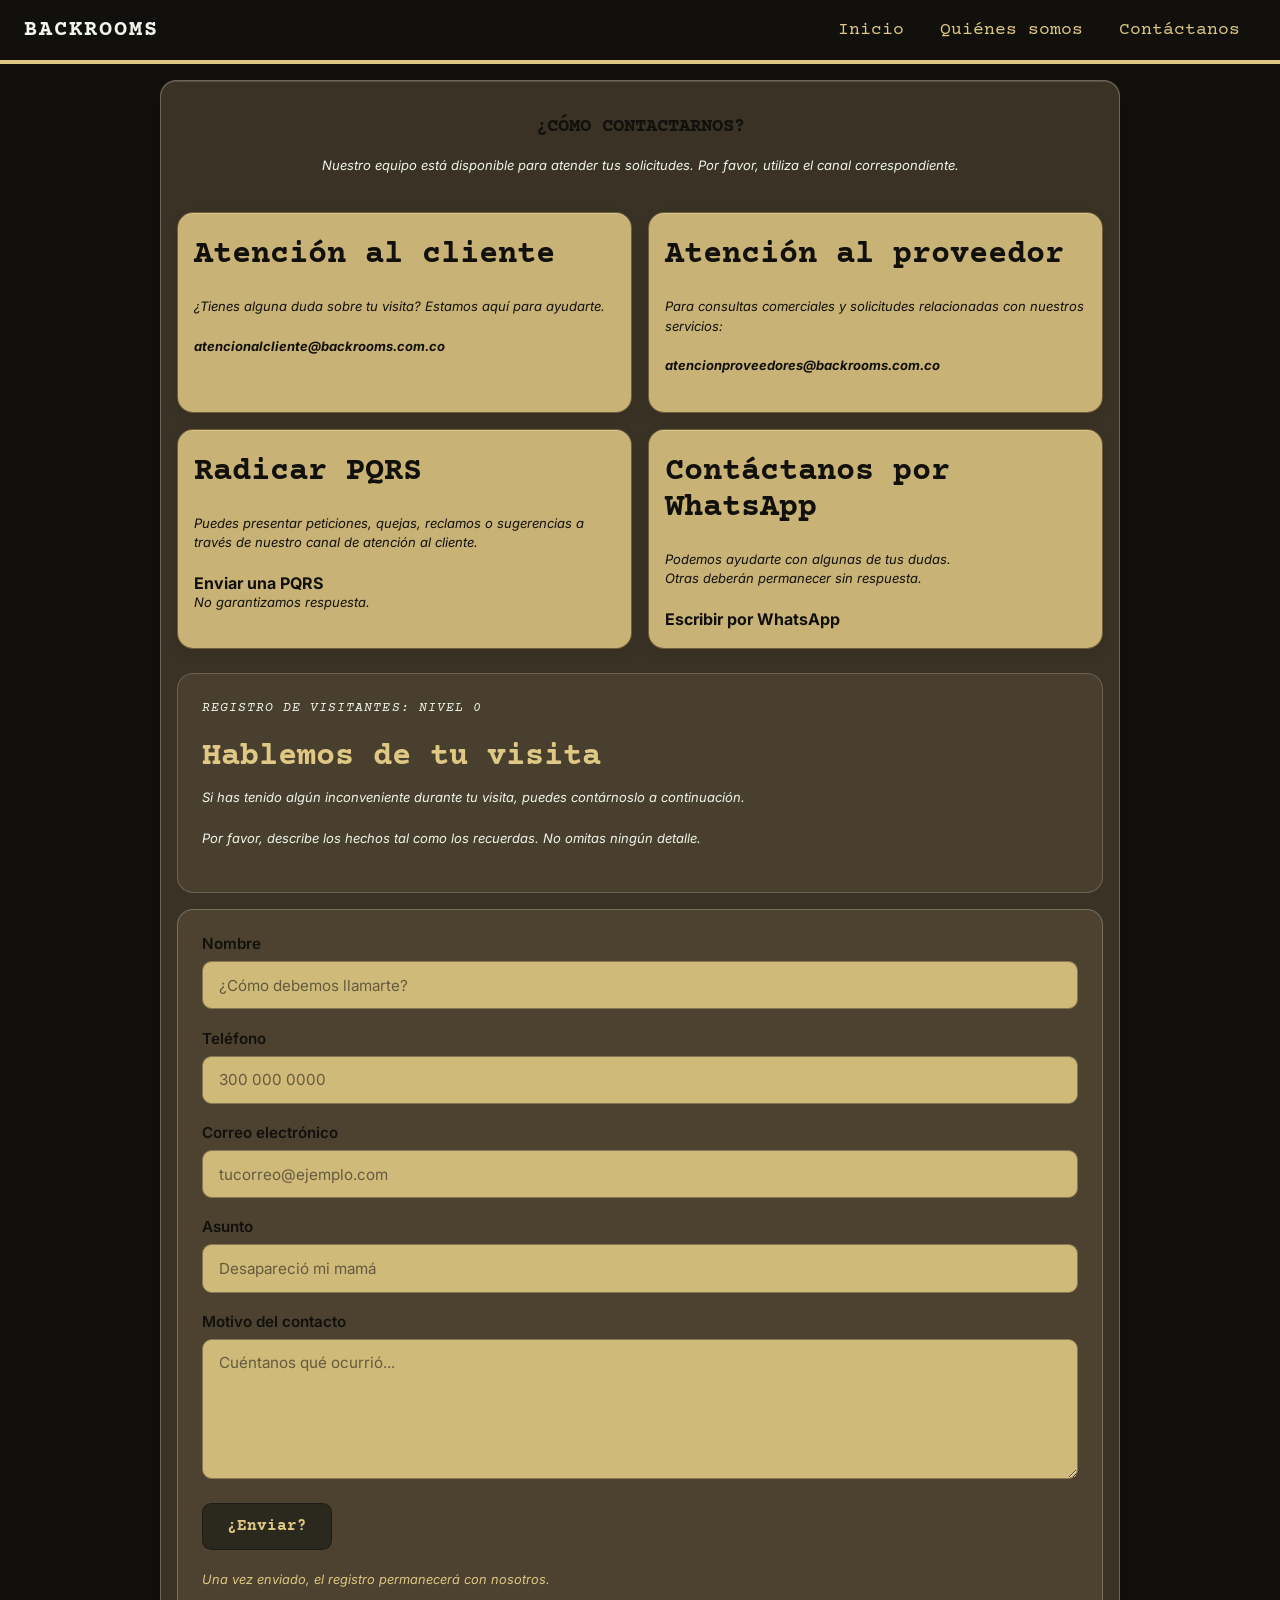
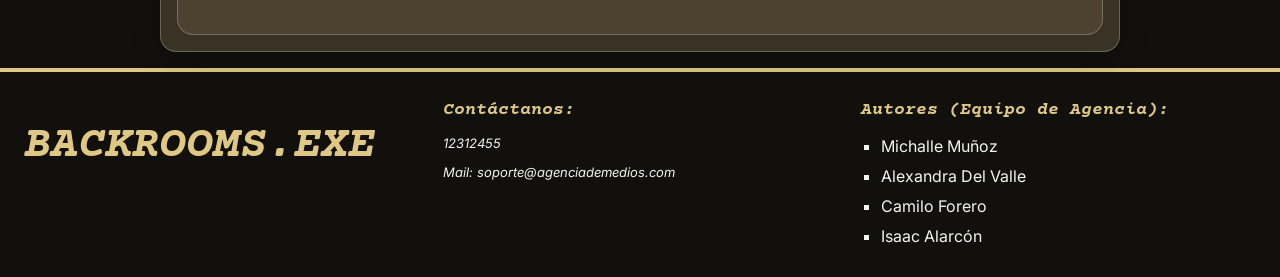
==== contacto.html @ 1b86b2b0 "first commit" ====
<!doctype html>
<html lang="es">

<head>
    <meta charset="UTF-8" />
    <meta name="viewport" content="width=device-width, initial-scale=1.0" />
    <title>Los Backrooms</title>
    <link rel="stylesheet" href="styles.css" />
    <script src="app.js" defer></script>
    <link rel="preconnect" href="https://fonts.googleapis.com" />
    <link rel="preconnect" href="https://fonts.gstatic.com" crossorigin />
    <link
        href="https://fonts.googleapis.com/css2?family=Courier+Prime:ital,wght@0,400;0,700;1,400;1,700&family=Inter:ital,opsz,wght@0,14..32,100..900;1,14..32,100..900&display=swap"
        rel="stylesheet" />
</head>

<!-- ESTILOS CSS PROPIOS DE ESTA PÁGINA DE CONTACTO. -->
<style>
    /* Fondo de la página: usa los colores definidos en las variables globales y un GIF. */
    body {
        background-color: var(--void);
        background-image: url(https://media0.giphy.com/media/v1.Y2lkPTc5MGI3NjExa3g2Z3ZjdDl2Z2w4b3RtbDJkeHk4Ym5sbjRra2xqeHIwYjBrbnlrYSZlcD12MV9pbnRlcm5hbF9naWZfYnlfaWQmY3Q9Zw/UyYcK4GZKyBHA44JXW/giphy.gif);
        color: var(--void);
        background-size: cover;
        background-position: center;
        background-repeat: no-repeat;
        background-attachment: fixed;
    }

    /* Separa ligeramente el contenido principal de la parte superior e inferior */
    main {
        padding-top: 1rem;
        padding-bottom: 1rem;
        background-color: transparent;
    }

    /* Contenedor general: limita el ancho, centra el contenido y crea un efecto de vidrio. */
    .contacto {
        max-width: 60rem;
        margin: 0 auto;
        padding: 1rem;

        background: color-mix(in srgb,
                var(--carpet) 35%,
                transparent);

        /* Desenfoca lo que queda detrás del contenedor (efecto cristal). */
        backdrop-filter: blur(12px);
        /* Prefijo para compatibilidad con navegadores basados en WebKit. */
        -webkit-backdrop-filter: blur(12px);

        border: 1px solid rgba(255, 255, 220, 0.25);
        border-radius: 1rem;

        box-shadow:
            0 8px 32px rgba(0, 0, 0, 0.20),
            inset 0 1px 0 rgba(255, 255, 255, 0.15);

        gap: 0.75rem;
    }

    /* Organiza las tarjetas de contacto en dos columnas con espacio entre ellas. */
    .canales-contacto {
        display: grid;
        grid-template-columns: repeat(2, minmax(0, 1fr));
        gap: 1rem;

    }

    /* Hace que el título y la introducción ocupen todo el ancho de la cuadrícula. */
    .canales-cabecera {
        text-align: center;
        grid-column: 1 / -1;
    }

    p {
        font-size: small;
        font-style: italic;
    }

    /* Apariencia de cada tarjeta de contacto: fondo, bordes, sombra y animación. */
    .canal {
        min-width: 0;
        padding: 1rem;

        background: color-mix(in srgb,
                var(--bg-wall) 82%,
                #655034);

        border: 1px solid rgba(65, 48, 27, 0.65);
        border-radius: 1rem;

        box-shadow:
            0 4px 12px rgba(25, 17, 8, 0.15),
            inset 0 1px 0 rgba(255, 255, 220, 0.25);

        /* Permite partir textos largos, como correos, para que no se salgan de la tarjeta. */
        overflow-wrap: anywhere;

        /* Suaviza los cambios visuales que ocurren al pasar el cursor. */
        transition:
            transform 0.25s ease,
            box-shadow 0.25s ease,
            background 0.25s ease;
    }

    /* Al pasar el cursor, aclara la tarjeta, la eleva un poco y refuerza la sombra. */
    .canal:hover {
        background: color-mix(in srgb,
                var(--bg-wall) 90%,
                white);

        transform: translateY(-3px);

        box-shadow:
            0 8px 20px rgba(25, 17, 8, 0.22),
            inset 0 1px 0 rgba(255, 255, 220, 0.4);
    }

    /* Estilo de los subtítulos dentro de las tarjetas. */
    .canal h2 {
        color: var(--void);
        margin-top: 0.5rem;
    }

    /* Mejora la legibilidad de los párrafos dentro de cada tarjeta. */
    .canal p {
        color: var(--void);
        line-height: 1.5;
    }

    /* Apariencia inicial de los enlaces de contacto. */
    .canal a {
        text-decoration: none;
        outline: none;
        text-underline-offset: 3px;
        color: var(--void);

        transition:
            color 0.25s ease,
            text-shadow 0.25s ease;
    }

    /* Resalta los enlaces al pasar el cursor con el color neón y un brillo. */
    .canal a:hover {
        color: var(--neon);
        text-shadow: 0 0 8px var(--neon);
    }

    /* Caja introductoria que presenta el formulario con un estilo semitransparente. */
    .introduccion-contacto {
        margin-top: 1.5rem;
        padding: 1.5rem;

        background: color-mix(in srgb, var(--carpet) 20%, transparent);
        border: 1px solid color-mix(in srgb, var(--neon) 20%, transparent);
        border-radius: 1rem;
    }

    /* Tipografía y separación del título de la introducción. */
    .introduccion-contacto h2 {
        color: var(--bg-wall);
        font-family: var(--font-title);
        margin: 0.75rem 0;
    }

    /* Texto decorativo que simula una etiqueta o mensaje del sistema Backrooms. */
    .texto-sistema {
        color: var(--neon);
        font-family: var(--font-title);
        font-size: 0.8rem;
        letter-spacing: 0.08em;
    }

    /* Contenedor visual del formulario. */
    .formulario-contacto {
        margin-top: 1rem;
        padding: 1.5rem;

        background: color-mix(in srgb, var(--carpet) 25%, transparent);
        border: 1px solid color-mix(in srgb, var(--neon) 25%, transparent);
        border-radius: 1rem;
    }

    #formContacto .campo {
        display: flex;
        flex-direction: column;
        gap: 0.5rem;
        margin-bottom: 1.2rem;
    }

    /* Estilo de las etiquetas que describen cada campo del formulario. */
    #formContacto label {
        color: var(--void);
        font-family: var(--font-text);
        font-weight: 600;
        font-size: 0.95rem;
    }

    /* Estilo compartido por inputs y textarea: tamaño, relleno, colores y bordes. */
    #formContacto .form-control {
        display: block;
        width: 100%;
        box-sizing: border-box;
        padding: 0.85rem 1rem;

        color: var(--void);
        background: color-mix(in srgb, var(--bg-wall) 90%, transparent);

        border: 1px solid var(--carpet);
        border-radius: 0.6rem;

        font-family: var(--font-text);
        font-size: 0.95rem;

        transition:
            background 0.2s ease,
            border-color 0.2s ease,
            box-shadow 0.2s ease;
    }

    /* Color del texto de ejemplo que aparece dentro de los campos vacíos. */
    #formContacto .form-control::placeholder {
        color: color-mix(in srgb, var(--text) 65%, transparent);
    }

    /* Estado de enfoque: indica visualmente qué campo está seleccionado. */
    #formContacto .form-control:focus {
        outline: none;
        background: var(--bg-wall);
        border-color: var(--neon);
        box-shadow: 0 0 0 3px color-mix(in srgb, var(--neon) 25%, transparent);
    }

    /* El área de mensaje tiene una altura mínima y permite cambiar su altura verticalmente. */
    #formContacto textarea {
        min-height: 140px;
        resize: vertical;
    }

    #formContacto .acciones-formulario {
        margin-top: 1.5rem;
    }

    /* Estilo base del botón que envía el formulario. */
    #formContacto button[type="submit"] {
        padding: 0.85rem 1.5rem;

        color: var(--bg-wall);
        background-color: var(--text);

        border: 1px solid color-mix(in srgb, var(--void) 50%, transparent);
        border-radius: 0.6rem;

        font-family: var(--font-title);
        font-weight: 700;
        font-size: 1rem;

        cursor: pointer;

        transition:
            background 0.2s ease,
            transform 0.2s ease,
            box-shadow 0.2s ease;
    }

    /* Efecto del botón cuando el cursor está encima. */
    #formContacto button[type="submit"]:hover {
        background: var(--neon);
        transform: translateY(-2px);
        box-shadow: 0 5px 16px color-mix(in srgb, var(--void) 25%, transparent);
    }

    /* Indicador visible para navegar hasta el botón usando el teclado. */
    #formContacto button[type="submit"]:focus-visible {
        outline: 2px solid var(--neon);
        outline-offset: 4px;
    }

    /* Estilo de los avisos que mantienen el tono inquietante del sitio. */
    #formContacto .aviso-inquietante {
        margin-top: 1.25rem;
        color: var(--bg-wall);
        font-family: var(--font-text);
        font-size: 0.8rem;
    }
</style>

<body>
    <!-- ENCABEZADO -->
    <header class="navbar">
        <a href="index.html" class="logo">BACKROOMS</a>

        <nav>
            <ul class="nav-links">
                <li><a href="index.html">Inicio</a></li>
                <li><a href="quienes-somos.html">Quiénes somos</a></li>
                <li><a href="contacto.html">Contáctanos</a></li>
            </ul>
        </nav>
    </header>

    <!-- CUERPO -->
    <main>
        <section class="contacto">

            <!-- CANALES DE CONTACTO -->
            <section class="canales-contacto">
                <div class="canales-cabecera">
                    <h1>¿CÓMO CONTACTARNOS?</h1>

                    <p>
                        Nuestro equipo está disponible para atender tus solicitudes.
                        Por favor, utiliza el canal correspondiente.
                    </p>
                </div>


                <!-- ATENCIÓN AL CLIENTE -->
                <div class="canal">
                    <h2>Atención al cliente</h2>

                    <p>
                        ¿Tienes alguna duda sobre tu visita?
                        Estamos aquí para ayudarte.
                    </p>

                    <p>
                        <strong>
                            <a href="mailto:atencionalcliente@backrooms.com.co">
                                atencionalcliente@backrooms.com.co
                            </a>
                        </strong>
                    </p>
                </div>

                <!-- ATENCIÓN A PROVEEDORES -->
                <div class="canal">
                    <h2>Atención al proveedor</h2>

                    <p>
                        Para consultas comerciales y solicitudes
                        relacionadas con nuestros servicios:
                    </p>

                    <p>
                        <strong>
                            <a href="mailto:atencionproveedores@backrooms.com.co">
                                atencionproveedores@backrooms.com.co
                            </a>
                        </strong>
                    </p>
                </div>

                <!-- PQRS -->
                <div class="canal">
                    <h2>Radicar PQRS</h2>

                    <p>
                        Puedes presentar peticiones, quejas,
                        reclamos o sugerencias a través de nuestro
                        canal de atención al cliente.
                    </p>

                    <strong>
                        <a href="mailto:atencionalcliente@backrooms.com.co">
                            Enviar una PQRS
                        </a>
                    </strong>

                    <p class="aviso-inquietante">
                        No garantizamos respuesta.
                    </p>
                </div>

                <!-- WHATSAPP -->
                <div class="canal">
                    <h2>Contáctanos por WhatsApp</h2>

                    <p>
                        Podemos ayudarte con algunas de tus dudas.
                        <br>Otras deberán permanecer sin respuesta.
                    </p>

                    <strong>
                        <a href="https://wa.me/57XXXXXXXXXX" target="_blank" rel="noopener noreferrer">
                            Escribir por WhatsApp
                        </a>
                    </strong>
                </div>
            </section>

            <!-- INTRODUCCIÓN AL FORMULARIO -->
            <section class="introduccion-contacto">
                <p class="texto-sistema">
                    REGISTRO DE VISITANTES: NIVEL 0
                </p>

                <h2>Hablemos de tu visita</h2>

                <p>
                    Si has tenido algún inconveniente durante tu visita,
                    puedes contárnoslo a continuación.
                </p>

                <p class="aviso-inquietante">
                    Por favor, describe los hechos tal como los recuerdas.
                    No omitas ningún detalle.
                </p>
            </section>

            <!-- FORMULARIO -->
            <section class="formulario-contacto">
                <form id="formContacto">

                    <div class="campo">
                        <label for="nombre">Nombre</label>

                        <input type="text" class="form-control" name="nombre" id="nombre"
                            placeholder="¿Cómo debemos llamarte?" autocomplete="name" required>
                    </div>

                    <div class="campo">
                        <label for="telefono">Teléfono</label>

                        <input type="tel" class="form-control" name="telefono" id="telefono" placeholder="300 000 0000"
                            autocomplete="tel" inputmode="tel" maxlength="14" required>
                    </div>

                    <div class="campo">
                        <label for="correo">Correo electrónico</label>

                        <input type="email" class="form-control" id="correo" name="correo"
                            placeholder="tucorreo@ejemplo.com" autocomplete="email" required>
                    </div>

                    <div class="campo">
                        <label for="asunto">Asunto</label>

                        <input type="text" class="form-control" id="asunto" name="asunto"
                            placeholder="Desapareció mi mamá" required>
                    </div>

                    <div class="campo">
                        <label for="mensaje">
                            Motivo del contacto
                        </label>

                        <textarea class="form-control" name="mensaje" id="mensaje" rows="5"
                            placeholder="Cuéntanos qué ocurrió..." required></textarea>
                    </div>

                    <div class="acciones-formulario">
                        <button type="submit">¿Enviar?</button>
                    </div>

                    <p class="aviso-inquietante">
                        Una vez enviado, el registro permanecerá con nosotros.
                    </p>

                </form>
            </section>

        </section>
    </main>

    <!-- PIE DE PÁGINA -->
    <footer>
        <div>
            <p class="n1">
                <strong>BACKROOMS.EXE</strong>
            </p>
        </div>

        <div>
            <p>
                <strong>Contáctanos:</strong>
            </p>
            <p>12312455</p>
            <p>
                <a href="mailto:soporte@agenciademedios.com">Mail: soporte@agenciademedios.com</a>
            </p>
        </div>

        <div>
            <p><strong>Autores (Equipo de Agencia):</strong></p>
            <ul>
                <li>Michalle Muñoz</li>
                <li>Alexandra Del Valle</li>
                <li>Camilo Forero</li>
                <li>Isaac Alarcón</li>
            </ul>
        </div>
    </footer>
</body>

</html>
---- styles.css ----
* {
  box-sizing: border-box;
}

:root {
  --bg-wall: #DEC883;  /* Amarillo mostaza desgastado */
  --carpet: #877656;   /* Marrón de alfombra vieja */
  --void: #11100C;
  --text: #2B281D;
  --neon: #F0F6EB;
  --font-title: "Courier Prime", "Courier New", monospace;
  --font-text: "Inter", Helvetica, sans-serif;
}

body {
  margin: 0;
  min-height: 100vh;
  display: flex;
  flex-direction: column;
  font-family: var(--font-text);
}

h1,
h2,
h3,
h4,
h5,
h6 {
  font-family: var(--font-title);
}

/* Menu*/
.navbar {
  position: sticky;
  top: 0;
  z-index: 100;
  display: flex;
  flex-wrap: wrap;
  align-items: center;
  justify-content: space-between;
  gap: 8px 24px;
  padding: 12px 24px;
  background: var(--void);
  border-bottom: 4px solid var(--bg-wall);
}

.logo {
  font-family: var(--font-title);
  font-size: 22px;
  font-weight: 700;
  letter-spacing: 2px;
  color: var(--neon);
  text-decoration: none;
}

.nav-links {
  display: flex;
  flex-wrap: wrap;
  gap: 4px;
  margin: 0;
  padding: 0;
  list-style: none;
}

.nav-links a {
  display: block;
  padding: 8px 16px;
  font-family: var(--font-title);
  font-size: 18px;
  color: var(--bg-wall);
  text-decoration: none;
}

.nav-links a:hover {
  background: var(--bg-wall);
  color: var(--text);
}

/* SECCIÓN INICIO */
main {
  display: block;
  background-color: var(--void);
}

#que-son, 
#niveles, 
#entidades, 
#misterio {
  max-width: 64rem;
  margin: 0 auto;
  padding-top: 80px;
  padding-bottom: 80px;
  padding-left: 24px;
  padding-right: 24px;
  border-bottom: 5px solid var(--carpet); 
}

#misterio {
  border-bottom: none;
}

.inicio {
  min-height: 85vh;
  padding-top: 80px;
  padding-bottom: 80px;
  padding-left: 24px;
  padding-right: 24px;
  background-color: var(--void);
  color: var(--neon);
  border-bottom: 5px solid var(--carpet);
  display: flex;
  justify-content: space-between;
  align-items: center;
}

.inicio-contenido {
  width: 50%;
}

.inicio-etiqueta {
  color: var(--bg-wall);
  font-family: var(--font-text);
  font-size: 13px;
  letter-spacing: 3px;
  margin-bottom: 25px;
}

.inicio h1 {
  font-family: var(--font-title);
  font-size: 48px;
  line-height: 1.15;
  margin-top: 20px;
  margin-bottom: 25px;
}

.inicio h2 {
  color: var(--bg-wall);
  font-size: 28px;
  margin-bottom: 20px;
}

.inicio-descripcion {
  line-height: 1.8;
  font-size: 17px;
  color: var(--neon);
  font-family: var(--font-text);
}

.inicio-suspenso {
  margin-top: 25px;
  line-height: 1.8;
  color: var(--bg-wall);
  font-family: var(--font-title);
}

.boton-explorar {
  display: inline-block;
  margin-top: 25px;
  padding: 15px 24px;
  border: 1px solid var(--bg-wall);
  background-color: var(--carpet);
  color: var(--neon);
  text-decoration: none;
  font-family: var(--font-title);
  font-weight: bold;
  letter-spacing: 1px;
  border-radius: 999px; /* Botón en forma de píldora redondeada del curso */
}

.boton-explorar:hover {
  background-color: var(--bg-wall);
  color: var(--void);
}

.inicio-foto {
  display: block;
  width: 45%;
  height: 22rem; 
  object-fit: cover; 
  border: 2px solid var(--carpet);
}

h2 {
  font-family: var(--font-title);
  color: var(--bg-wall);
  font-size: 32px;
  margin-top: 0;
  margin-bottom: 1.5rem;
}

main section img {
  display: block;
  width: 100%;
  height: 22rem;
  margin-top: 24px;
  margin-bottom: 40px;
  object-fit: cover;
  border: 2px solid var(--carpet);
}

h3 {
  font-family: var(--font-title);
  color: var(--bg-wall);
  font-size: 22px;
  margin-top: 32px;
  margin-bottom: 12px;
}

p {
  color: var(--neon);
  line-height: 1.6;
  margin-top: 0;
  margin-bottom: 1.25rem;
}

main strong {
  color: var(--bg-wall);
}

.mensaje-destacado {
  margin-top: 3rem;
  padding: 2.5rem 2rem;
  border-radius: 1.5rem;
  background-color: var(--void);
  border: 2px solid var(--carpet);
}

.mensaje-destacado p {
  margin: 0;
  font-size: 1.25rem;
  color: var(--neon);
}

.mensaje-destacado strong {
  font-family: var(--font-title);
  color: var(--bg-wall);
}

/* PIE*/
footer {
  margin-top: auto;
  display: grid;
  grid-template-columns: repeat(3, 1fr);
  gap: 24px;
  padding: 24px;
  font-size: 16px;
  line-height: 26px;
  background: var(--void);
  color: var(--neon);
  border-top: 4px solid var(--bg-wall);
}
.n1 {
  margin: 0;
  line-height: 100px;
}

.n1 strong {
  font-size: 45px;
}
footer p {
  margin: 0 0 8px;
}

footer ul {
  margin: 0;
  padding-left: 20px;
  list-style-type: square;
}

footer li {
  margin-bottom: 4px;
}

footer strong {
  font-family: var(--font-title);
  font-size: 18px;
  color: var(--bg-wall);
}

footer a {
  color: var(--neon);
  text-decoration: none;
}

footer a:hover {
  color: var(--bg-wall);
  text-decoration: underline;
}

/* Adaptabilidad para Pantallas Pequeñas */
@media (max-width: 768px) {
  .inicio {
    flex-direction: column;
    text-align: center;
    padding-top: 60px;
    padding-bottom: 60px;
  }
  
  .inicio-contenido {
    width: 100%;
  }
  
  .inicio-foto {
    width: 100%;
    height: 250px;
    margin-top: 40px;
  }

  .inicio h1 {
    font-size: 32px;
  }
}

body{
    margin: 0;
}

#video{
    position: relative;
    height: 100vh;
    width: 100%;
    overflow: hidden; /*Que pasa cuando un elemento que contienes se sales ? se oculta el contenido sobrante*/
}

#video video{
    position: absolute;
    width: 100%;
    height: 100%;
    object-fit: cover; /*Se asegura de llenar todo el contenedor padre con este elemento*/
}

/*Esto es como crear una capa por encima*/
#video::after{
    content: ""; /*Es obligatorio, sin el no se renderiza el after*/
    position: absolute;
    inset: 0;
    width: 100%;
    height: 100%;
    background: rgb(0,0,0,0.45);
    z-index: 1;
}

#contenido,
#info-about,
#presentacion {
    position: absolute;
    z-index: 3;
    top: 50%;
    left: 50%;
    transform: translate(-50%, -50%);
    cursor: pointer;
}


#contenido {
    color: var(--bg-wall);
    display: flex;
    flex-direction: column;
    align-items: center;
    text-align: center;
    width: 90%;
    font-size: 2rem;
    font-weight: 900;
}

#info-about {
    background-color: var(--void);
    color: var(--neon);
    width: 55%;
    text-align: center;
    padding: 20px 30px;
    border-radius: 12px;
    cursor: pointer;
    font-size: x-large;
}

a{
    text-decoration: none;
    color: var(--bg-wall);
}

a:hover{
    color: var(--neon);
}

#info-about{
    background-color: var(--void);
    color: var(--neon);
    width: 55%;
    text-align: center;
    padding: 20px 30px;
    border-radius: 12px;
    margin: 0 auto;
    margin-top: 16px;
}

em,
strong{
    color: var(--bg-wall);
}

#equipo-about {
    display: flex;
    flex-direction: row;
    justify-content: center;
    gap: 1rem;
}

#presentacion {
    width: 90%;
    display: flex;
    flex-direction: column;
    align-items: center;
}

.rol{
    display: flex;
    flex-direction: column;
    justify-content: center;
    align-items: center;
    background-color: #2B281D;
    margin-bottom: 12px;
    padding: 12px 24px;
    border-radius: 12px;
    color: var(--neon);
}

.rol h3{
    color: var(--bg-wall);
}

.fa-code,
.fa-trello,
.fa-user{
    width: 40px;
    height: 40px;
    color: var(--bg-wall);
}

#equipo{
    font-size: 1.4rem;
    color: var(--neon);
}

.oculto{
    display:none !important;
}

.pista {
    display: block;
    margin-top: 12px;
    color: var(--bg-wall);
    animation: parpadeo 1.5s infinite;
}

@keyframes parpadeo {
    50% { opacity: 0.3; }
}
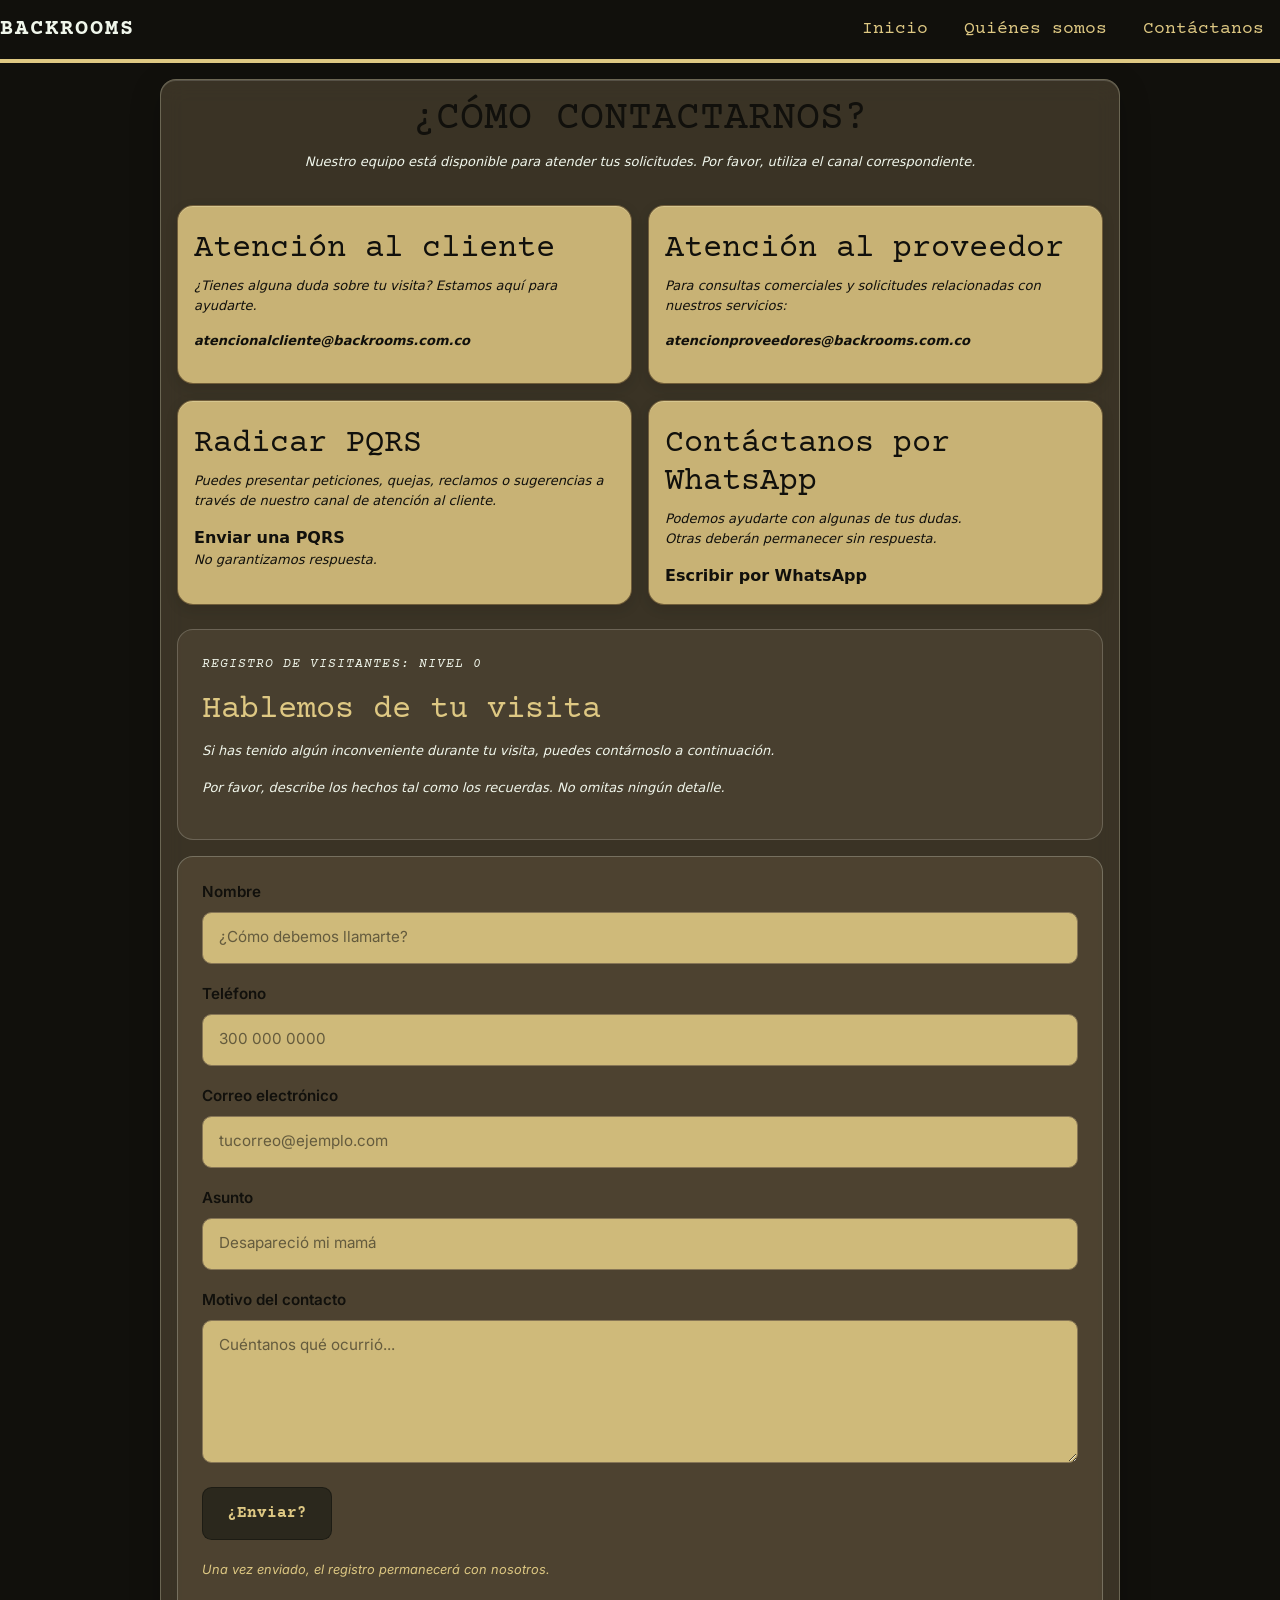
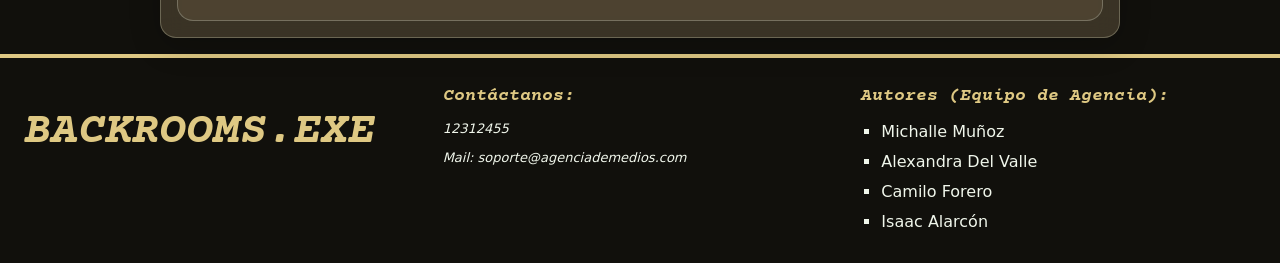
==== commit b81df218: "add bootstrap" ====
--- a/contacto.html
+++ b/contacto.html
@@ -9,6 +9,7 @@
     <script src="app.js" defer></script>
     <link rel="preconnect" href="https://fonts.googleapis.com" />
     <link rel="preconnect" href="https://fonts.gstatic.com" crossorigin />
+    <link href="https://cdn.jsdelivr.net/npm/bootstrap@5.3.8/dist/css/bootstrap.min.css" rel="stylesheet" integrity="sha384-sRIl4kxILFvY47J16cr9ZwB07vP4J8+LH7qKQnuqkuIAvNWLzeN8tE5YBujZqJLB" crossorigin="anonymous">
     <link
         href="https://fonts.googleapis.com/css2?family=Courier+Prime:ital,wght@0,400;0,700;1,400;1,700&family=Inter:ital,opsz,wght@0,14..32,100..900;1,14..32,100..900&display=swap"
         rel="stylesheet" />
@@ -492,6 +493,7 @@
             </ul>
         </div>
     </footer>
+    <script src="https://cdn.jsdelivr.net/npm/bootstrap@5.3.8/dist/js/bootstrap.bundle.min.js" integrity="sha384-FKyoEForCGlyvwx9Hj09JcYn3nv7wiPVlz7YYwJrWVcXK/BmnVDxM+D2scQbITxI" crossorigin="anonymous"></script>
 </body>
 
 </html>
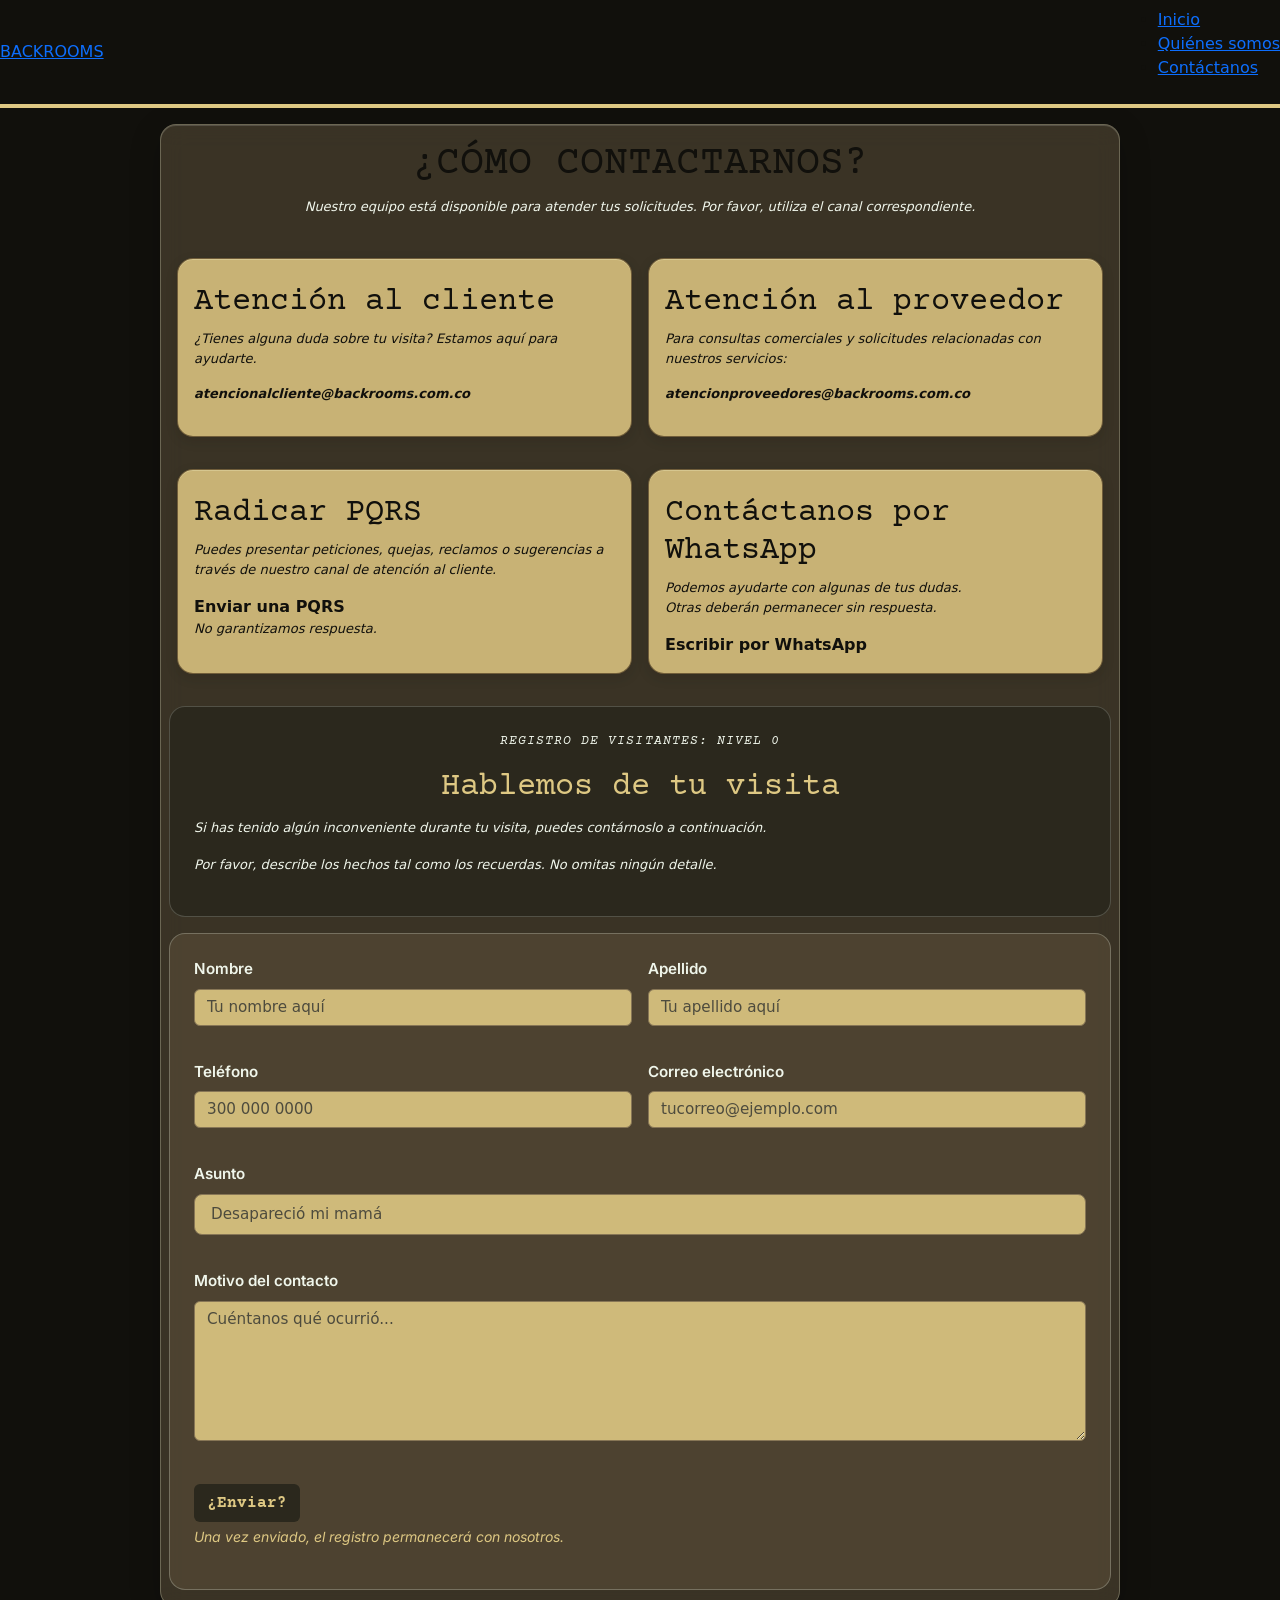
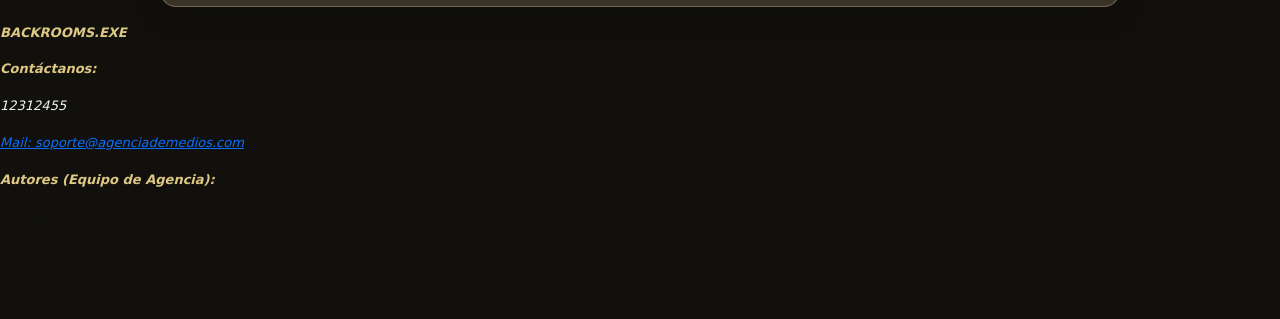
==== commit d6b16964: "Ajustes de boostrap y corrección de un error chiquito" ====
--- a/contacto.html
+++ b/contacto.html
@@ -9,7 +9,8 @@
     <script src="app.js" defer></script>
     <link rel="preconnect" href="https://fonts.googleapis.com" />
     <link rel="preconnect" href="https://fonts.gstatic.com" crossorigin />
-    <link href="https://cdn.jsdelivr.net/npm/bootstrap@5.3.8/dist/css/bootstrap.min.css" rel="stylesheet" integrity="sha384-sRIl4kxILFvY47J16cr9ZwB07vP4J8+LH7qKQnuqkuIAvNWLzeN8tE5YBujZqJLB" crossorigin="anonymous">
+    <link href="https://cdn.jsdelivr.net/npm/bootstrap@5.3.8/dist/css/bootstrap.min.css" rel="stylesheet"
+        integrity="sha384-sRIl4kxILFvY47J16cr9ZwB07vP4J8+LH7qKQnuqkuIAvNWLzeN8tE5YBujZqJLB" crossorigin="anonymous">
     <link
         href="https://fonts.googleapis.com/css2?family=Courier+Prime:ital,wght@0,400;0,700;1,400;1,700&family=Inter:ital,opsz,wght@0,14..32,100..900;1,14..32,100..900&display=swap"
         rel="stylesheet" />
@@ -153,7 +154,7 @@
         margin-top: 1.5rem;
         padding: 1.5rem;
 
-        background: color-mix(in srgb, var(--carpet) 20%, transparent);
+        background: var(--text);
         border: 1px solid color-mix(in srgb, var(--neon) 20%, transparent);
         border-radius: 1rem;
     }
@@ -192,7 +193,7 @@
 
     /* Estilo de las etiquetas que describen cada campo del formulario. */
     #formContacto label {
-        color: var(--void);
+        color: var(--neon);
         font-family: var(--font-text);
         font-weight: 600;
         font-size: 0.95rem;
@@ -200,18 +201,10 @@
 
     /* Estilo compartido por inputs y textarea: tamaño, relleno, colores y bordes. */
     #formContacto .form-control {
-        display: block;
-        width: 100%;
-        box-sizing: border-box;
-        padding: 0.85rem 1rem;
-
-        color: var(--void);
+
         background: color-mix(in srgb, var(--bg-wall) 90%, transparent);
 
         border: 1px solid var(--carpet);
-        border-radius: 0.6rem;
-
-        font-family: var(--font-text);
         font-size: 0.95rem;
 
         transition:
@@ -222,7 +215,7 @@
 
     /* Color del texto de ejemplo que aparece dentro de los campos vacíos. */
     #formContacto .form-control::placeholder {
-        color: color-mix(in srgb, var(--text) 65%, transparent);
+        color: color-mix(in srgb, 65%, transparent);
     }
 
     /* Estado de enfoque: indica visualmente qué campo está seleccionado. */
@@ -244,20 +237,13 @@
     }
 
     /* Estilo base del botón que envía el formulario. */
-    #formContacto button[type="submit"] {
-        padding: 0.85rem 1.5rem;
-
+    #formContacto button {
         color: var(--bg-wall);
         background-color: var(--text);
-
-        border: 1px solid color-mix(in srgb, var(--void) 50%, transparent);
-        border-radius: 0.6rem;
 
         font-family: var(--font-title);
         font-weight: 700;
         font-size: 1rem;
-
-        cursor: pointer;
 
         transition:
             background 0.2s ease,
@@ -265,25 +251,10 @@
             box-shadow 0.2s ease;
     }
 
-    /* Efecto del botón cuando el cursor está encima. */
-    #formContacto button[type="submit"]:hover {
-        background: var(--neon);
-        transform: translateY(-2px);
-        box-shadow: 0 5px 16px color-mix(in srgb, var(--void) 25%, transparent);
-    }
-
-    /* Indicador visible para navegar hasta el botón usando el teclado. */
-    #formContacto button[type="submit"]:focus-visible {
-        outline: 2px solid var(--neon);
-        outline-offset: 4px;
-    }
-
     /* Estilo de los avisos que mantienen el tono inquietante del sitio. */
     #formContacto .aviso-inquietante {
-        margin-top: 1.25rem;
         color: var(--bg-wall);
         font-family: var(--font-text);
-        font-size: 0.8rem;
     }
 </style>
 
@@ -302,12 +273,12 @@
     </header>
 
     <!-- CUERPO -->
-    <main>
-        <section class="contacto">
-
+    <main class="container-fluid px-3 py-3">
+        <section class="contacto container">
             <!-- CANALES DE CONTACTO -->
-            <section class="canales-contacto">
-                <div class="canales-cabecera">
+            <div class="row g-3">
+
+                <div class="text-center col-12">
                     <h1>¿CÓMO CONTACTARNOS?</h1>
 
                     <p>
@@ -316,151 +287,185 @@
                     </p>
                 </div>
 
-
                 <!-- ATENCIÓN AL CLIENTE -->
-                <div class="canal">
-                    <h2>Atención al cliente</h2>
-
-                    <p>
-                        ¿Tienes alguna duda sobre tu visita?
-                        Estamos aquí para ayudarte.
-                    </p>
-
-                    <p>
+                <div class="col-12 col-md-6 p-2">
+
+                    <div class="canal h-100">
+                        <h2>Atención al cliente</h2>
+
+                        <p>
+                            ¿Tienes alguna duda sobre tu visita?
+                            Estamos aquí para ayudarte.
+                        </p>
+
+                        <p>
+                            <strong>
+                                <a href="mailto:atencionalcliente@backrooms.com.co">
+                                    atencionalcliente@backrooms.com.co
+                                </a>
+                            </strong>
+                        </p>
+                    </div>
+                </div>
+
+                <!-- ATENCIÓN A PROVEEDORES -->
+                <div class="col-12 col-md-6 p-2">
+
+                    <div class="canal h-100">
+                        <h2>Atención al proveedor</h2>
+
+                        <p>
+                            Para consultas comerciales y solicitudes
+                            relacionadas con nuestros servicios:
+                        </p>
+
+                        <p>
+                            <strong>
+                                <a href="mailto:atencionproveedores@backrooms.com.co">
+                                    atencionproveedores@backrooms.com.co
+                                </a>
+                            </strong>
+                        </p>
+                    </div>
+                </div>
+
+                <!-- PQRS -->
+                <div class="col-12 col-md-6 p-2">
+
+                    <div class="canal h-100">
+                        <h2>Radicar PQRS</h2>
+
+                        <p>
+                            Puedes presentar peticiones, quejas,
+                            reclamos o sugerencias a través de nuestro
+                            canal de atención al cliente.
+                        </p>
+
                         <strong>
                             <a href="mailto:atencionalcliente@backrooms.com.co">
-                                atencionalcliente@backrooms.com.co
+                                Enviar una PQRS
                             </a>
                         </strong>
-                    </p>
+
+                        <p class="aviso-inquietante">
+                            No garantizamos respuesta.
+                        </p>
+                    </div>
                 </div>
 
-                <!-- ATENCIÓN A PROVEEDORES -->
-                <div class="canal">
-                    <h2>Atención al proveedor</h2>
-
-                    <p>
-                        Para consultas comerciales y solicitudes
-                        relacionadas con nuestros servicios:
-                    </p>
-
-                    <p>
+                <!-- WHATSAPP -->
+                <div class="col-12 col-md-6 p-2">
+
+                    <div class="canal h-100">
+                        <h2>Contáctanos por WhatsApp</h2>
+
+                        <p>
+                            Podemos ayudarte con algunas de tus dudas.
+                            <br>Otras deberán permanecer sin respuesta.
+                        </p>
+
                         <strong>
-                            <a href="mailto:atencionproveedores@backrooms.com.co">
-                                atencionproveedores@backrooms.com.co
+                            <a href="https://wa.me/57XXXXXXXXXX" target="_blank" rel="noopener noreferrer">
+                                Escribir por WhatsApp
                             </a>
                         </strong>
+                    </div>
+                </div>
+
+
+                <!-- INTRODUCCIÓN AL FORMULARIO -->
+                <section class="introduccion-contacto col-12">
+                    <div class="text-center">
+                        <p class="texto-sistema">
+                            REGISTRO DE VISITANTES: NIVEL 0
+                        </p>
+
+                        <h2>Hablemos de tu visita</h2>
+                    </div>
+
+                    <p>
+                        Si has tenido algún inconveniente durante tu visita,
+                        puedes contárnoslo a continuación.
                     </p>
-                </div>
-
-                <!-- PQRS -->
-                <div class="canal">
-                    <h2>Radicar PQRS</h2>
-
-                    <p>
-                        Puedes presentar peticiones, quejas,
-                        reclamos o sugerencias a través de nuestro
-                        canal de atención al cliente.
+
+                    <p class="aviso-inquietante">
+                        Por favor, describe los hechos tal como los recuerdas.
+                        No omitas ningún detalle.
                     </p>
-
-                    <strong>
-                        <a href="mailto:atencionalcliente@backrooms.com.co">
-                            Enviar una PQRS
-                        </a>
-                    </strong>
-
-                    <p class="aviso-inquietante">
-                        No garantizamos respuesta.
-                    </p>
-                </div>
-
-                <!-- WHATSAPP -->
-                <div class="canal">
-                    <h2>Contáctanos por WhatsApp</h2>
-
-                    <p>
-                        Podemos ayudarte con algunas de tus dudas.
-                        <br>Otras deberán permanecer sin respuesta.
-                    </p>
-
-                    <strong>
-                        <a href="https://wa.me/57XXXXXXXXXX" target="_blank" rel="noopener noreferrer">
-                            Escribir por WhatsApp
-                        </a>
-                    </strong>
-                </div>
-            </section>
-
-            <!-- INTRODUCCIÓN AL FORMULARIO -->
-            <section class="introduccion-contacto">
-                <p class="texto-sistema">
-                    REGISTRO DE VISITANTES: NIVEL 0
-                </p>
-
-                <h2>Hablemos de tu visita</h2>
-
-                <p>
-                    Si has tenido algún inconveniente durante tu visita,
-                    puedes contárnoslo a continuación.
-                </p>
-
-                <p class="aviso-inquietante">
-                    Por favor, describe los hechos tal como los recuerdas.
-                    No omitas ningún detalle.
-                </p>
-            </section>
-
-            <!-- FORMULARIO -->
-            <section class="formulario-contacto">
-                <form id="formContacto">
-
-                    <div class="campo">
-                        <label for="nombre">Nombre</label>
-
-                        <input type="text" class="form-control" name="nombre" id="nombre"
-                            placeholder="¿Cómo debemos llamarte?" autocomplete="name" required>
-                    </div>
-
-                    <div class="campo">
-                        <label for="telefono">Teléfono</label>
-
-                        <input type="tel" class="form-control" name="telefono" id="telefono" placeholder="300 000 0000"
-                            autocomplete="tel" inputmode="tel" maxlength="14" required>
-                    </div>
-
-                    <div class="campo">
-                        <label for="correo">Correo electrónico</label>
-
-                        <input type="email" class="form-control" id="correo" name="correo"
-                            placeholder="tucorreo@ejemplo.com" autocomplete="email" required>
-                    </div>
-
-                    <div class="campo">
-                        <label for="asunto">Asunto</label>
-
-                        <input type="text" class="form-control" id="asunto" name="asunto"
-                            placeholder="Desapareció mi mamá" required>
-                    </div>
-
-                    <div class="campo">
-                        <label for="mensaje">
-                            Motivo del contacto
-                        </label>
-
-                        <textarea class="form-control" name="mensaje" id="mensaje" rows="5"
-                            placeholder="Cuéntanos qué ocurrió..." required></textarea>
-                    </div>
-
-                    <div class="acciones-formulario">
-                        <button type="submit">¿Enviar?</button>
-                    </div>
-
-                    <p class="aviso-inquietante">
-                        Una vez enviado, el registro permanecerá con nosotros.
-                    </p>
-
-                </form>
-            </section>
+                </section>
+
+                <!-- FORMULARIO -->
+                <section class="formulario-contacto mt-3 p-3 p-md-4">
+                    <form id="formContacto">
+
+                        <div class="row g-3">
+                            <div class="col-12 col-md-6">
+                                <div class="campo">
+                                    <label for="nombre">Nombre</label>
+
+                                    <input type="text" class="form-control" name="nombre" id="nombre"
+                                        placeholder="Tu nombre aquí" autocomplete="name" required>
+                                </div>
+                            </div>
+
+                            <div class="col-12 col-md-6">
+                                <div class="campo">
+                                    <label for="nombre">Apellido</label>
+
+                                    <input type="text" class="form-control" name="apellido" id="apellido"
+                                        placeholder="Tu apellido aquí" autocomplete="apellido" required>
+                                </div>
+                            </div>
+
+                            <div class="col-12 col-md-6">
+
+                                <div class="campo">
+                                    <label for="telefono">Teléfono</label>
+
+                                    <input type="tel" class="form-control" name="telefono" id="telefono"
+                                        placeholder="300 000 0000" autocomplete="tel" inputmode="tel" maxlength="14"
+                                        required>
+                                </div>
+                            </div>
+
+                            <div class="col-12 col-md-6">
+
+                                <div class="campo">
+                                    <label for="correo">Correo electrónico</label>
+
+                                    <input type="email" class="form-control" id="correo" name="correo"
+                                        placeholder="tucorreo@ejemplo.com" autocomplete="email" required>
+                                </div>
+                            </div>
+
+                            <div class="campo">
+                                <label for="asunto">Asunto</label>
+
+                                <input type="text" class="form-control form-control-lg" id="asunto" name="asunto"
+                                    placeholder="Desapareció mi mamá" required>
+                            </div>
+
+                            <div class="campo">
+                                <label for="mensaje">
+                                    Motivo del contacto
+                                </label>
+
+                                <textarea class="form-control" name="mensaje" id="mensaje" rows="5"
+                                    placeholder="Cuéntanos qué ocurrió..." required></textarea>
+                            </div>
+                        </div>
+
+                        <div class="acciones-formulario">
+                            <button class="btn btn-outline" type="submit">¿Enviar?</button>
+                        </div>
+
+                        <p class="form-text aviso-inquietante">
+                            Una vez enviado, el registro permanecerá con nosotros.
+                        </p>
+
+                    </form>
+                </section>
+            </div>
 
         </section>
     </main>
@@ -493,7 +498,9 @@
             </ul>
         </div>
     </footer>
-    <script src="https://cdn.jsdelivr.net/npm/bootstrap@5.3.8/dist/js/bootstrap.bundle.min.js" integrity="sha384-FKyoEForCGlyvwx9Hj09JcYn3nv7wiPVlz7YYwJrWVcXK/BmnVDxM+D2scQbITxI" crossorigin="anonymous"></script>
+    <script src="https://cdn.jsdelivr.net/npm/bootstrap@5.3.8/dist/js/bootstrap.bundle.min.js"
+        integrity="sha384-FKyoEForCGlyvwx9Hj09JcYn3nv7wiPVlz7YYwJrWVcXK/BmnVDxM+D2scQbITxI"
+        crossorigin="anonymous"></script>
 </body>
 
 </html>
--- a/styles.css
+++ b/styles.css
@@ -1,3 +1,4 @@
+/* Resetea el diseño predeterminado */
 * {
   box-sizing: border-box;
 }
@@ -29,51 +30,61 @@
   font-family: var(--font-title);
 }
 
-/* Menu*/
+/* MENÚ */
 .navbar {
   position: sticky;
   top: 0;
   z-index: 100;
-  display: flex;
-  flex-wrap: wrap;
-  align-items: center;
-  justify-content: space-between;
-  gap: 8px 24px;
-  padding: 12px 24px;
-  background: var(--void);
+  padding: 0.75rem 1.5rem;
+  background: var(--void) !important;
   border-bottom: 4px solid var(--bg-wall);
 }
 
-.logo {
-  font-family: var(--font-title);
-  font-size: 22px;
+/*nombre del blog en la nav: BACKROOMS*/
+.navbar-brand {
+  font-family: var(--font-title);
+  font-size: 1.375rem;
   font-weight: 700;
   letter-spacing: 2px;
-  color: var(--neon);
+  color: var(--neon) !important;
   text-decoration: none;
 }
 
-.nav-links {
+.navbar-nav {
   display: flex;
-  flex-wrap: wrap;
-  gap: 4px;
-  margin: 0;
-  padding: 0;
-  list-style: none;
-}
-
-.nav-links a {
+  gap: 0.25rem; /*espacio entre elementos*/
+  margin-top: 0.5rem;
+}
+
+.navbar-nav .nav-link {
   display: block;
-  padding: 8px 16px;
-  font-family: var(--font-title);
-  font-size: 18px;
+  padding: 0.5rem 1rem;
+  font-family: var(--font-title);
+  font-size: 1.125rem;
   color: var(--bg-wall);
   text-decoration: none;
-}
-
-.nav-links a:hover {
-  background: var(--bg-wall);
+  transition: background-color 0.2s ease, color 0.2s ease;
+}
+
+.navbar-nav .nav-link:hover,
+.navbar-nav .nav-link.active {
+  background-color: var(--bg-wall);
   color: var(--text);
+}
+
+.navbar-toggler {
+  background-color: var(--carpet) !important; /*fondo marrón detrás del icono del toggler para poder verlo sobre el fondo oscuro de la nav*/
+  border: 2px solid var(--bg-wall) !important; /*borde color mostaza alrededor*/
+  padding: 0.25rem 0.5rem; /*espaciado interno para el fondo*/
+  border-radius: 0.375rem; /*bordes redondeados*/
+}
+
+.navbar-toggler:hover {
+  background-color: var(--bg-wall) !important; /*invierte el fondo a mostaza al pasar el cursor */
+}
+
+.navbar-toggler-icon {
+  filter: invert(1); /*convierte el icono oscuro original en blanco neón de forma automática */
 }
 
 /* SECCIÓN INICIO */
@@ -236,55 +247,57 @@
   color: var(--bg-wall);
 }
 
-/* PIE*/
-footer {
-  margin-top: auto;
-  display: grid;
-  grid-template-columns: repeat(3, 1fr);
-  gap: 24px;
-  padding: 24px;
-  font-size: 16px;
-  line-height: 26px;
-  background: var(--void);
-  color: var(--neon);
+/* PIE */
+.footer {
+  background-color: var(--void);
   border-top: 4px solid var(--bg-wall);
-}
-.n1 {
+  color: var(--neon);
+  font-family: var(--font-text);
+}
+
+/*nombre del blog en el pie: BACKROOMS.EXE*/
+.footer-brand {
+  font-family: var(--font-title);
+  font-size: 2.25rem;
+  color: var(--bg-wall);
+  letter-spacing: 2px;
+}
+
+/*títulos del pie: Contáctanos y Autores*/
+.footer-titulo {
+  font-family: var(--font-title);
+  font-size: 1.125rem;
+  color: var(--bg-wall);
+  margin-bottom: 0.75rem;
+}
+
+.footer-texto {
+  font-size: 1rem;
+  margin-bottom: 0.5rem;
+}
+
+/*link del correo*/
+.footer-link {
+  color: var(--neon);
+  text-decoration: none;
+  transition: color 0.2s ease;
+}
+
+.footer-link:hover {
+  color: var(--bg-wall); /*cambia a mostaza*/
+  text-decoration: underline;
+}
+
+/*nombres de equipo*/
+.footer-nombres {
+  list-style: none;
+  padding: 0;
   margin: 0;
-  line-height: 100px;
-}
-
-.n1 strong {
-  font-size: 45px;
-}
-footer p {
-  margin: 0 0 8px;
-}
-
-footer ul {
-  margin: 0;
-  padding-left: 20px;
-  list-style-type: square;
-}
-
-footer li {
-  margin-bottom: 4px;
-}
-
-footer strong {
-  font-family: var(--font-title);
-  font-size: 18px;
-  color: var(--bg-wall);
-}
-
-footer a {
-  color: var(--neon);
-  text-decoration: none;
-}
-
-footer a:hover {
-  color: var(--bg-wall);
-  text-decoration: underline;
+}
+
+.footer-nombres li {
+  font-size: 1rem;
+  margin-bottom: 0.5rem;
 }
 
 /* Adaptabilidad para Pantallas Pequeñas */
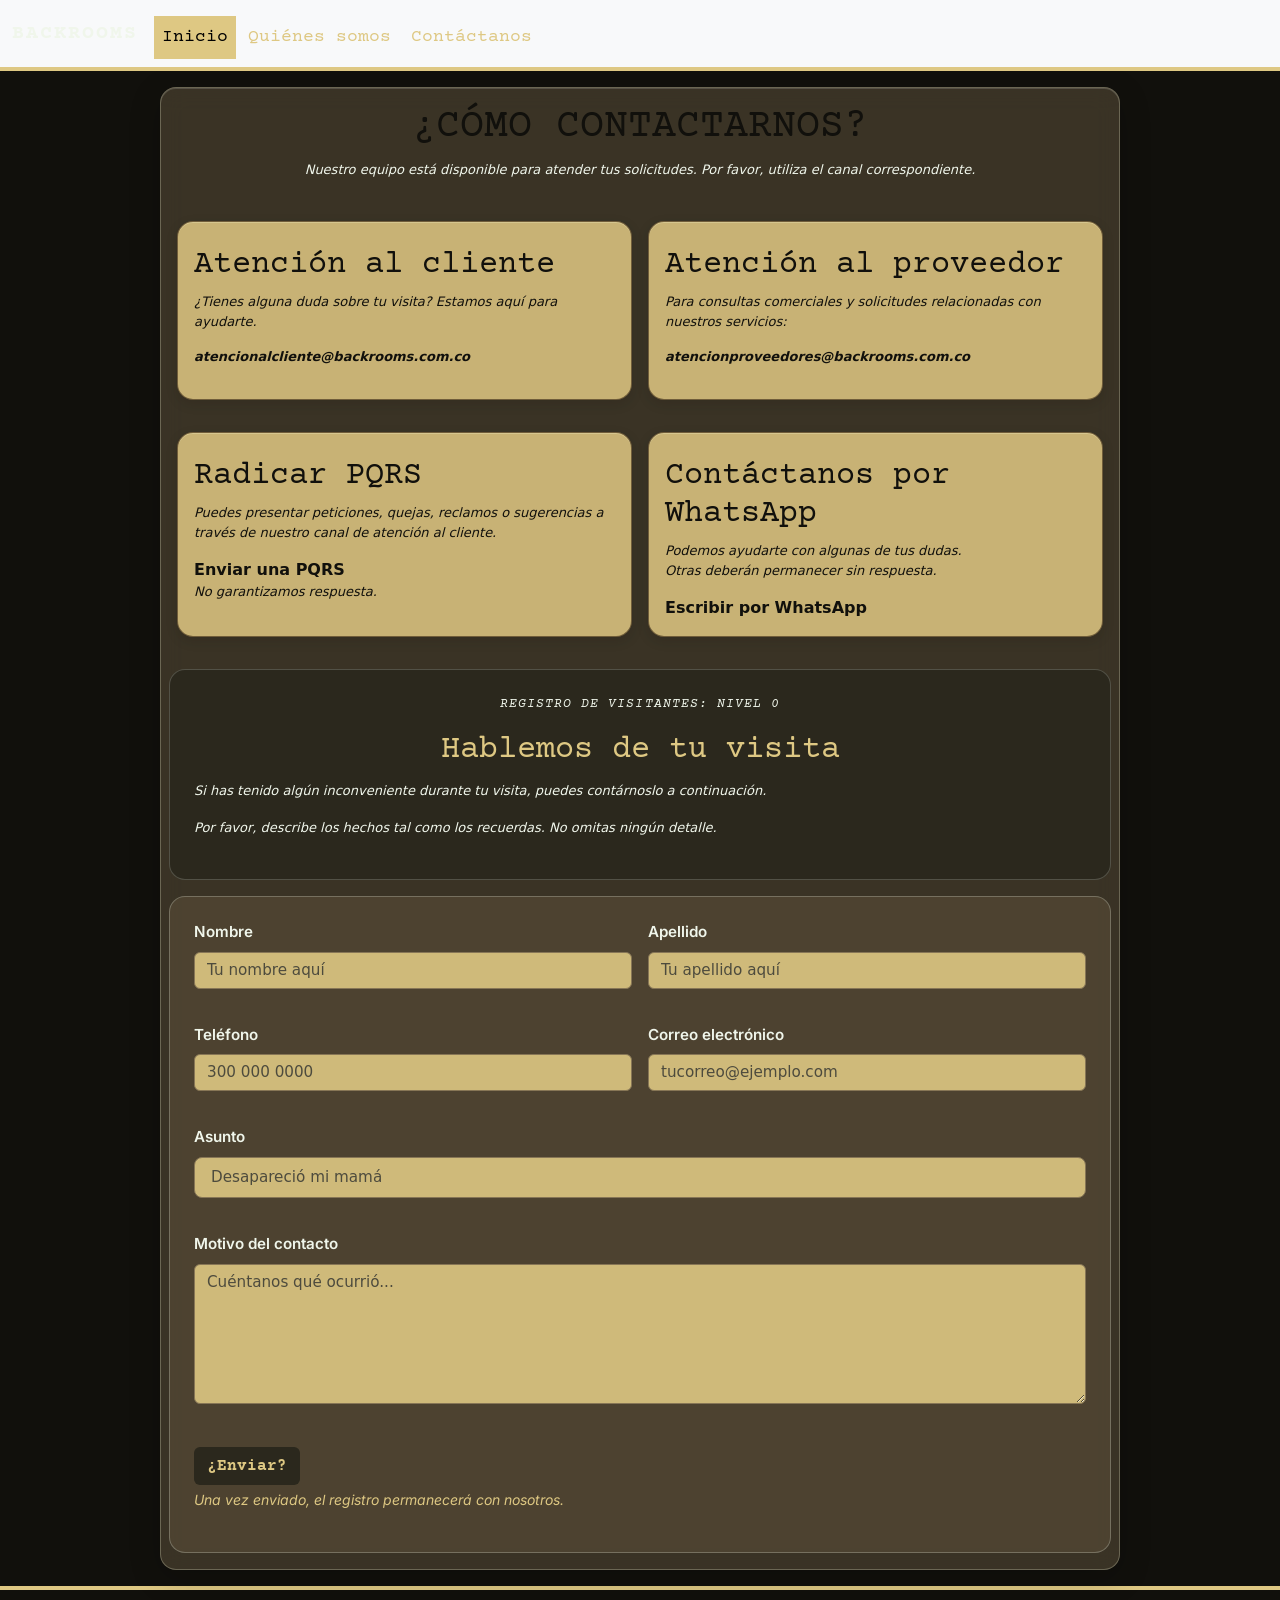
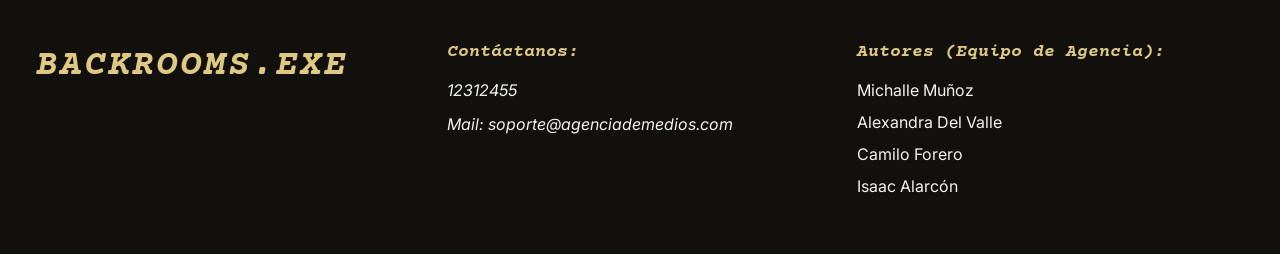
==== commit e22f4577: "Ajustes de boostrap y corrección de un error chiquito" ====
--- a/contacto.html
+++ b/contacto.html
@@ -259,18 +259,32 @@
 </style>
 
 <body>
-    <!-- ENCABEZADO -->
-    <header class="navbar">
-        <a href="index.html" class="logo">BACKROOMS</a>
-
-        <nav>
-            <ul class="nav-links">
-                <li><a href="index.html">Inicio</a></li>
-                <li><a href="quienes-somos.html">Quiénes somos</a></li>
-                <li><a href="contacto.html">Contáctanos</a></li>
-            </ul>
-        </nav>
-    </header>
+
+    <!--Nav con toggler cuando hay breakpoint-->
+    <nav class="navbar navbar-expand-lg bg-body-tertiary">
+        <div class="container-fluid">
+            <a class="navbar-brand" href="index.html">BACKROOMS</a>
+            <button class="navbar-toggler" type="button" data-bs-toggle="collapse" data-bs-target="#navbarNav"
+                aria-controls="navbarNav" aria-expanded="false" aria-label="Toggle navigation">
+                <span class="navbar-toggler-icon"></span>
+            </button>
+            <div class="collapse navbar-collapse" id="navbarNav">
+                <ul class="navbar-nav">
+                    <li class="nav-item">
+                        <a class="nav-link active" aria-current="page" href="index.html">Inicio</a>
+                    </li>
+                    <li class="nav-item">
+                        <a class="nav-link" href="quienes-somos.html">Quiénes somos</a>
+                    </li>
+                    <li class="nav-item">
+                        <a class="nav-link" href="contacto.html">Contáctanos</a>
+                    </li>
+                </ul>
+            </div>
+        </div>
+    </nav>
+
+
 
     <!-- CUERPO -->
     <main class="container-fluid px-3 py-3">
@@ -471,31 +485,45 @@
     </main>
 
     <!-- PIE DE PÁGINA -->
-    <footer>
-        <div>
-            <p class="n1">
-                <strong>BACKROOMS.EXE</strong>
-            </p>
-        </div>
-
-        <div>
-            <p>
-                <strong>Contáctanos:</strong>
-            </p>
-            <p>12312455</p>
-            <p>
-                <a href="mailto:soporte@agenciademedios.com">Mail: soporte@agenciademedios.com</a>
-            </p>
-        </div>
-
-        <div>
-            <p><strong>Autores (Equipo de Agencia):</strong></p>
-            <ul>
-                <li>Michalle Muñoz</li>
-                <li>Alexandra Del Valle</li>
-                <li>Camilo Forero</li>
-                <li>Isaac Alarcón</li>
-            </ul>
+    <footer class="footer py-5 px-4"> <!--agrega espacio interno vertical (py-5) y horizontal (px-4)-->
+        <div class="container-fluid"> <!--abarca todo el ancho de la pantalla-->
+            <!--para que las columnas se pongan una al lado de la otra-->
+            <div class="row g-4">
+
+                <!--columna 1: nombre de la web-->
+                <div class="col-md-4 text-center text-md-start">
+                    <!--ocupa 4 de 12 espacios en PC (col-md-4), centra en móvil y alinea a la izquierda en pantallas grandes-->
+                    <p class="footer-brand">
+                        <strong>BACKROOMS.EXE</strong>
+                    </p>
+                </div>
+
+                <!--columna 2: datos de contacto-->
+                <div class="col-md-4 text-center text-md-start">
+                    <p class="footer-titulo">
+                        <strong>Contáctanos:</strong>
+                    </p>
+                    <p class="footer-texto">12312455</p>
+                    <p class="footer-texto">
+                        <a href="mailto:soporte@agenciademedios.com" class="footer-link">Mail:
+                            soporte@agenciademedios.com</a>
+                    </p>
+                </div>
+
+                <!--columna 3: autores-->
+                <div class="col-md-4 text-center text-md-start">
+                    <p class="footer-titulo">
+                        <strong>Autores (Equipo de Agencia):</strong>
+                    </p>
+                    <ul class="footer-nombres">
+                        <li>Michalle Muñoz</li>
+                        <li>Alexandra Del Valle</li>
+                        <li>Camilo Forero</li>
+                        <li>Isaac Alarcón</li>
+                    </ul>
+                </div>
+
+            </div>
         </div>
     </footer>
     <script src="https://cdn.jsdelivr.net/npm/bootstrap@5.3.8/dist/js/bootstrap.bundle.min.js"
--- a/styles.css
+++ b/styles.css
@@ -93,9 +93,9 @@
   background-color: var(--void);
 }
 
-#que-son, 
-#niveles, 
-#entidades, 
+#que-son,
+#niveles,
+#entidades,
 #misterio {
   max-width: 64rem;
   margin: 0 auto;
@@ -103,7 +103,7 @@
   padding-bottom: 80px;
   padding-left: 24px;
   padding-right: 24px;
-  border-bottom: 5px solid var(--carpet); 
+  border-bottom: 5px solid var(--carpet);
 }
 
 #misterio {
@@ -186,8 +186,8 @@
 .inicio-foto {
   display: block;
   width: 45%;
-  height: 22rem; 
-  object-fit: cover; 
+  height: 22rem;
+  object-fit: cover;
   border: 2px solid var(--carpet);
 }
 
@@ -308,11 +308,11 @@
     padding-top: 60px;
     padding-bottom: 60px;
   }
-  
+ 
   .inicio-contenido {
     width: 100%;
   }
-  
+ 
   .inicio-foto {
     width: 100%;
     height: 250px;
@@ -377,34 +377,17 @@
 }
 
 #info-about {
-    background-color: var(--void);
     color: var(--neon);
-    width: 55%;
-    text-align: center;
-    padding: 20px 30px;
-    border-radius: 12px;
     cursor: pointer;
     font-size: x-large;
 }
-
-a{
+#contenido a {
     text-decoration: none;
     color: var(--bg-wall);
 }
 
-a:hover{
+#contenido a:hover {
     color: var(--neon);
-}
-
-#info-about{
-    background-color: var(--void);
-    color: var(--neon);
-    width: 55%;
-    text-align: center;
-    padding: 20px 30px;
-    border-radius: 12px;
-    margin: 0 auto;
-    margin-top: 16px;
 }
 
 em,
@@ -469,3 +452,8 @@
 @keyframes parpadeo {
     50% { opacity: 0.3; }
 }
+
+.cajita{
+  background-color: var(--void);
+}
+
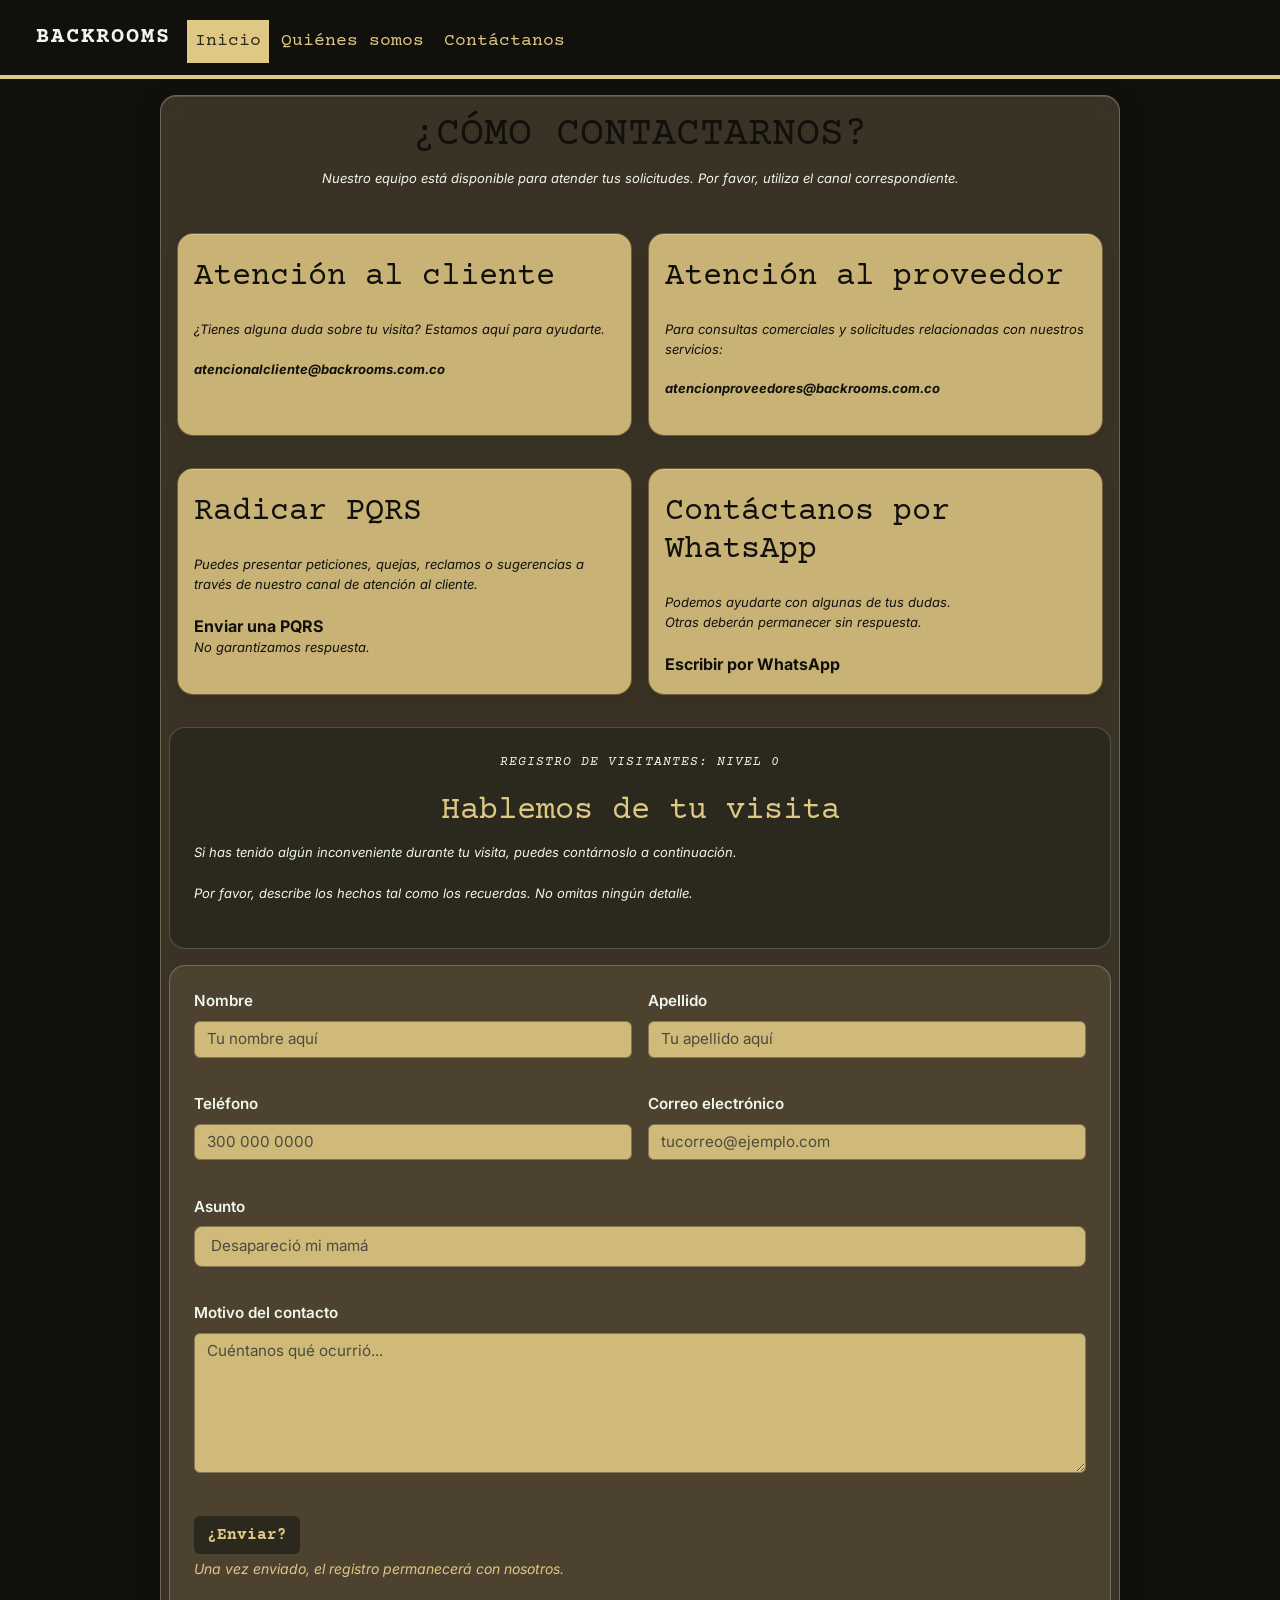
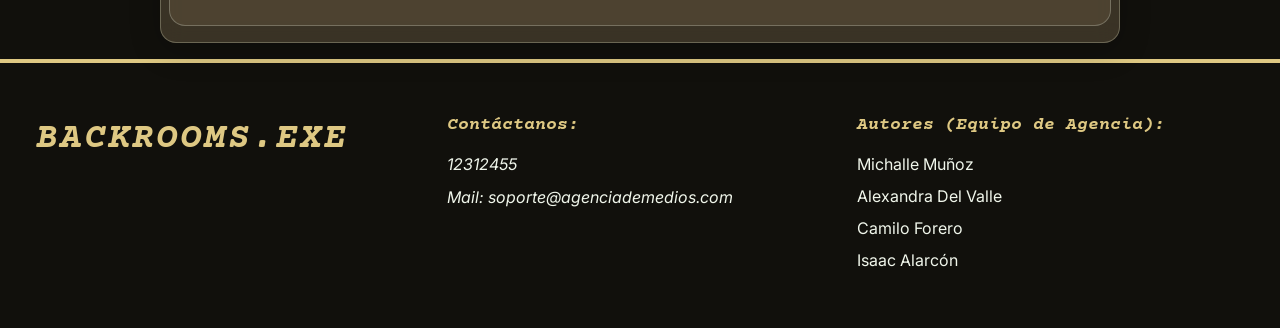
==== commit 3f178d44: "Se ajusta link de estilos del css" ====
--- a/contacto.html
+++ b/contacto.html
@@ -5,7 +5,6 @@
     <meta charset="UTF-8" />
     <meta name="viewport" content="width=device-width, initial-scale=1.0" />
     <title>Los Backrooms</title>
-    <link rel="stylesheet" href="styles.css" />
     <script src="app.js" defer></script>
     <link rel="preconnect" href="https://fonts.googleapis.com" />
     <link rel="preconnect" href="https://fonts.gstatic.com" crossorigin />
@@ -14,6 +13,7 @@
     <link
         href="https://fonts.googleapis.com/css2?family=Courier+Prime:ital,wght@0,400;0,700;1,400;1,700&family=Inter:ital,opsz,wght@0,14..32,100..900;1,14..32,100..900&display=swap"
         rel="stylesheet" />
+        <link rel="stylesheet" href="styles.css" />
 </head>
 
 <!-- ESTILOS CSS PROPIOS DE ESTA PÁGINA DE CONTACTO. -->
